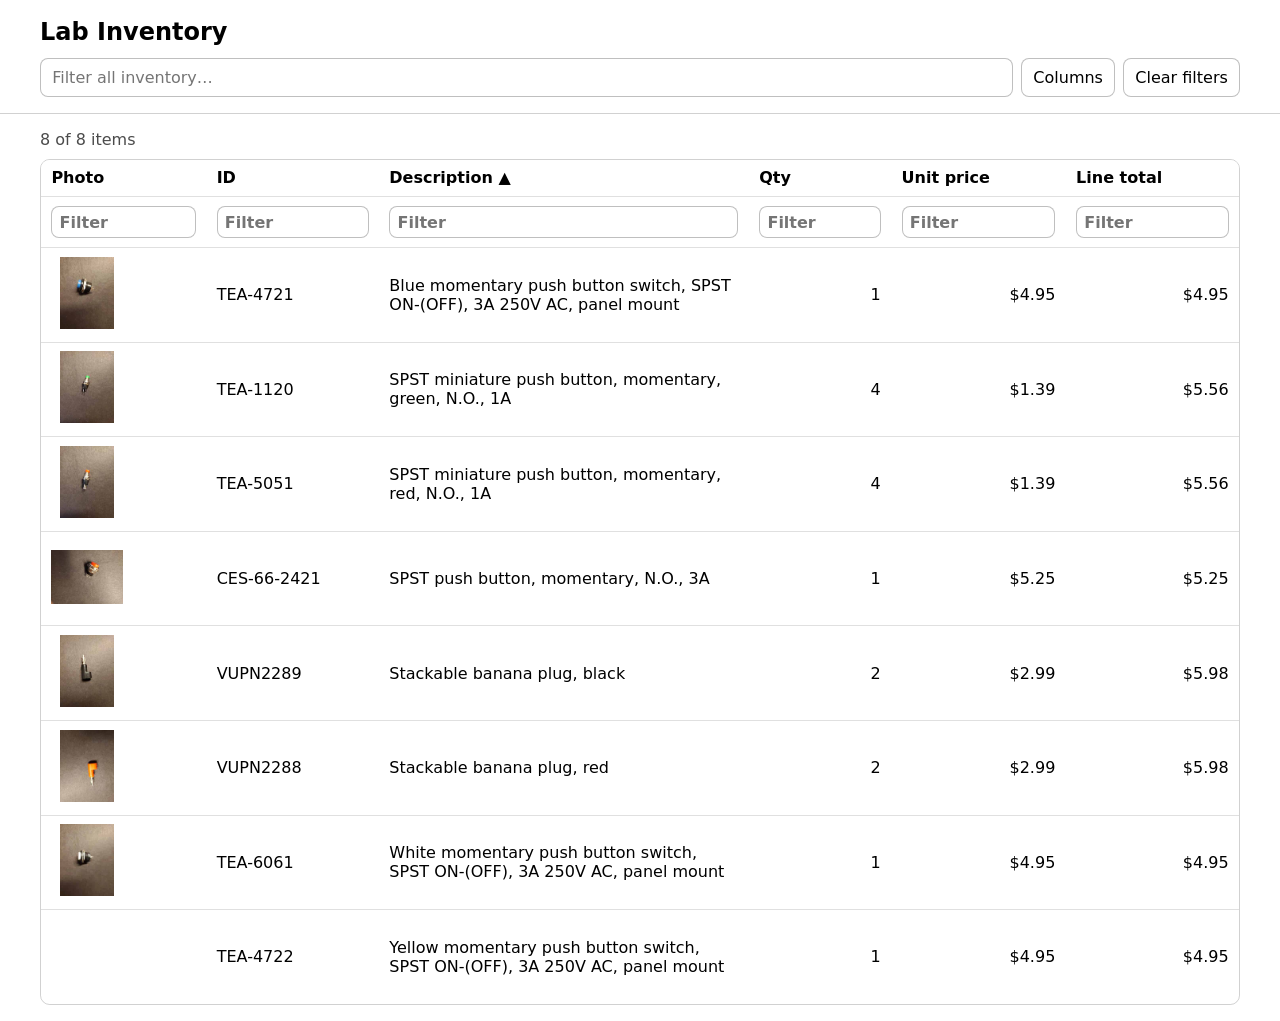
==== inventory/index.html @ a1d1b316 "Add inventory browser" ====
<!doctype html>
<html lang="en">
<head>
<meta charset="utf-8">
<meta name="viewport" content="width=device-width,initial-scale=1">
<title>Lab Inventory</title>
<style>
:root{color-scheme:light dark;font-family:system-ui,-apple-system,Segoe UI,Roboto,sans-serif}
body{margin:0;background:Canvas;color:CanvasText}
header{position:sticky;top:0;z-index:3;background:Canvas;border-bottom:1px solid color-mix(in srgb,CanvasText 18%,transparent);padding:1rem}
.wrap{max-width:1200px;margin:auto}
h1{margin:.1rem 0 .8rem;font-size:1.5rem}
.controls{display:flex;gap:.5rem;flex-wrap:wrap;align-items:center}
input,button{font:inherit;padding:.55rem .7rem;border:1px solid color-mix(in srgb,CanvasText 25%,transparent);border-radius:.5rem;background:Canvas;color:CanvasText}
input[type=search]{min-width:18rem;flex:1}
button{cursor:pointer}
#columnsPanel{display:none;margin-top:.75rem;padding:.75rem;border:1px solid color-mix(in srgb,CanvasText 18%,transparent);border-radius:.6rem}
#columnsPanel.open{display:block}
.column-grid{display:flex;gap:.7rem 1rem;flex-wrap:wrap;margin-bottom:.7rem}
label{display:flex;gap:.35rem;align-items:center}
main{max-width:1200px;margin:1rem auto;padding:0 1rem}
.meta{opacity:.7;margin-bottom:.6rem}
.table-wrap{overflow:auto;border:1px solid color-mix(in srgb,CanvasText 18%,transparent);border-radius:.6rem}
table{border-collapse:collapse;width:100%;min-width:720px}
th,td{padding:.55rem .65rem;border-bottom:1px solid color-mix(in srgb,CanvasText 12%,transparent);text-align:left;vertical-align:middle}
th{position:sticky;top:0;background:Canvas;z-index:1;white-space:nowrap}
th.sortable{cursor:pointer}
tr:last-child td{border-bottom:0}
.filter-row input{width:100%;box-sizing:border-box;padding:.35rem .45rem}
.thumb{width:72px;height:72px;object-fit:contain;border-radius:.35rem;background:#fff}
.num{text-align:right}
.small{font-size:.86rem;opacity:.75}
.empty{text-align:center;padding:2rem}
</style>
</head>
<body>
<header>
  <div class="wrap">
    <h1>Lab Inventory</h1>
    <div class="controls">
      <input id="globalFilter" type="search" placeholder="Filter all inventory…">
      <button id="columnsBtn" type="button">Columns</button>
      <button id="clearBtn" type="button">Clear filters</button>
    </div>
    <div id="columnsPanel">
      <div id="columnChoices" class="column-grid"></div>
      <div class="controls">
        <button id="saveDefaultBtn" type="button">Save visible as default</button>
        <button id="resetDefaultBtn" type="button">Reset defaults</button>
      </div>
      <div class="small" style="margin-top:.5rem">Column preferences are saved in this browser.</div>
    </div>
  </div>
</header>

<main>
  <div id="meta" class="meta"></div>
  <div class="table-wrap">
    <table>
      <thead id="thead"></thead>
      <tbody id="tbody"></tbody>
    </table>
  </div>
</main>

<script>
const SITE_DEFAULT_COLUMNS = ["photo","id","description","quantity","unit_price","line_total"];
const labels = {
  id:"ID", description:"Description", quantity:"Qty", unit_price:"Unit price",
  line_total:"Line total", currency:"Currency", photo:"Photo", photo_status:"Photo status"
};
const state = {
  items:[], columns:[], visible:[], filters:{}, global:"",
  sortKey:"description", sortDir:1
};
const savedDefaultsKey = "lab.inventory.defaultColumns.v1";

const fmt = (key,val) => {
  if (val == null) return "";
  if (["unit_price","line_total"].includes(key) && typeof val === "number") return "$" + val.toFixed(2);
  return String(val);
};

function deriveColumns(items){
  const set = new Set();
  items.forEach(item => Object.keys(item).forEach(k => set.add(k)));
  const preferred = ["photo","id","description","quantity","unit_price","line_total","currency","photo_status"];
  return [...preferred.filter(k=>set.has(k)), ...[...set].filter(k=>!preferred.includes(k)).sort()];
}

function loadDefaults(){
  try {
    const saved = JSON.parse(localStorage.getItem(savedDefaultsKey));
    if (Array.isArray(saved)) return saved.filter(c=>state.columns.includes(c));
  } catch {}
  return SITE_DEFAULT_COLUMNS.filter(c=>state.columns.includes(c));
}

function renderColumnPanel(){
  const box = document.getElementById("columnChoices");
  box.innerHTML = "";
  state.columns.forEach(col=>{
    const label = document.createElement("label");
    const cb = document.createElement("input");
    cb.type = "checkbox";
    cb.checked = state.visible.includes(col);
    cb.addEventListener("change", ()=>{
      if(cb.checked && !state.visible.includes(col)) state.visible.push(col);
      if(!cb.checked) state.visible = state.visible.filter(c=>c!==col);
      render();
    });
    label.append(cb, document.createTextNode(labels[col] || col));
    box.append(label);
  });
}

function compare(a,b,key){
  const av=a[key], bv=b[key];
  if(av==null && bv==null) return 0;
  if(av==null) return 1;
  if(bv==null) return -1;
  if(typeof av==="number" && typeof bv==="number") return av-bv;
  return String(av).localeCompare(String(bv),undefined,{numeric:true,sensitivity:"base"});
}

function filteredItems(){
  const g = state.global.trim().toLowerCase();
  return state.items
    .filter(item=>{
      if(g && !Object.values(item).some(v=>String(v??"").toLowerCase().includes(g))) return false;
      return Object.entries(state.filters).every(([k,v])=>{
        if(!v) return true;
        return String(item[k]??"").toLowerCase().includes(v.toLowerCase());
      });
    })
    .sort((a,b)=>compare(a,b,state.sortKey)*state.sortDir);
}

function render(){
  renderColumnPanel();
  const thead=document.getElementById("thead"), tbody=document.getElementById("tbody");
  thead.innerHTML=""; tbody.innerHTML="";
  if(state.visible.length===0){
    tbody.innerHTML='<tr><td class="empty">Choose at least one column.</td></tr>';
    return;
  }

  const head=document.createElement("tr");
  state.visible.forEach(col=>{
    const th=document.createElement("th");
    th.className="sortable";
    th.textContent=(labels[col]||col) + (state.sortKey===col ? (state.sortDir===1?" ▲":" ▼") : "");
    th.addEventListener("click",()=>{
      if(state.sortKey===col) state.sortDir*=-1; else {state.sortKey=col; state.sortDir=1;}
      render();
    });
    head.append(th);
  });
  thead.append(head);

  const filters=document.createElement("tr");
  filters.className="filter-row";
  state.visible.forEach(col=>{
    const th=document.createElement("th");
    const inp=document.createElement("input");
    inp.placeholder="Filter";
    inp.value=state.filters[col]||"";
    inp.addEventListener("input",()=>{state.filters[col]=inp.value; renderRows();});
    th.append(inp); filters.append(th);
  });
  thead.append(filters);

  renderRows();
}

function renderRows(){
  const tbody=document.getElementById("tbody");
  tbody.innerHTML="";
  const rows=filteredItems();
  document.getElementById("meta").textContent = rows.length + " of " + state.items.length + " items";
  if(rows.length===0){
    const tr=document.createElement("tr"), td=document.createElement("td");
    td.colSpan=Math.max(1,state.visible.length); td.className="empty"; td.textContent="No matching inventory.";
    tr.append(td); tbody.append(tr); return;
  }
  rows.forEach(item=>{
    const tr=document.createElement("tr");
    state.visible.forEach(col=>{
      const td=document.createElement("td");
      if(typeof item[col]==="number") td.classList.add("num");
      if(col==="photo" && item[col]){
        const img=document.createElement("img");
        img.className="thumb"; img.loading="lazy"; img.src=item[col]; img.alt=item.description || item.id || "Inventory item";
        td.append(img);
      } else {
        td.textContent=fmt(col,item[col]);
      }
      tr.append(td);
    });
    tbody.append(tr);
  });
}

document.getElementById("globalFilter").addEventListener("input",e=>{state.global=e.target.value;renderRows();});
document.getElementById("clearBtn").addEventListener("click",()=>{
  state.global=""; state.filters={}; document.getElementById("globalFilter").value=""; render();
});
document.getElementById("columnsBtn").addEventListener("click",()=>document.getElementById("columnsPanel").classList.toggle("open"));
document.getElementById("saveDefaultBtn").addEventListener("click",()=>localStorage.setItem(savedDefaultsKey,JSON.stringify(state.visible)));
document.getElementById("resetDefaultBtn").addEventListener("click",()=>{
  localStorage.removeItem(savedDefaultsKey);
  state.visible=SITE_DEFAULT_COLUMNS.filter(c=>state.columns.includes(c));
  render();
});

fetch("inventory.json")
  .then(r=>{if(!r.ok) throw new Error("Could not load inventory.json"); return r.json();})
  .then(data=>{
    state.items = Array.isArray(data) ? data : (data.items || []);
    state.columns = deriveColumns(state.items);
    state.visible = loadDefaults();
    render();
  })
  .catch(err=>{
    document.getElementById("meta").textContent=err.message;
    document.getElementById("tbody").innerHTML='<tr><td class="empty">Inventory failed to load.</td></tr>';
  });
</script>
</body>
</html>
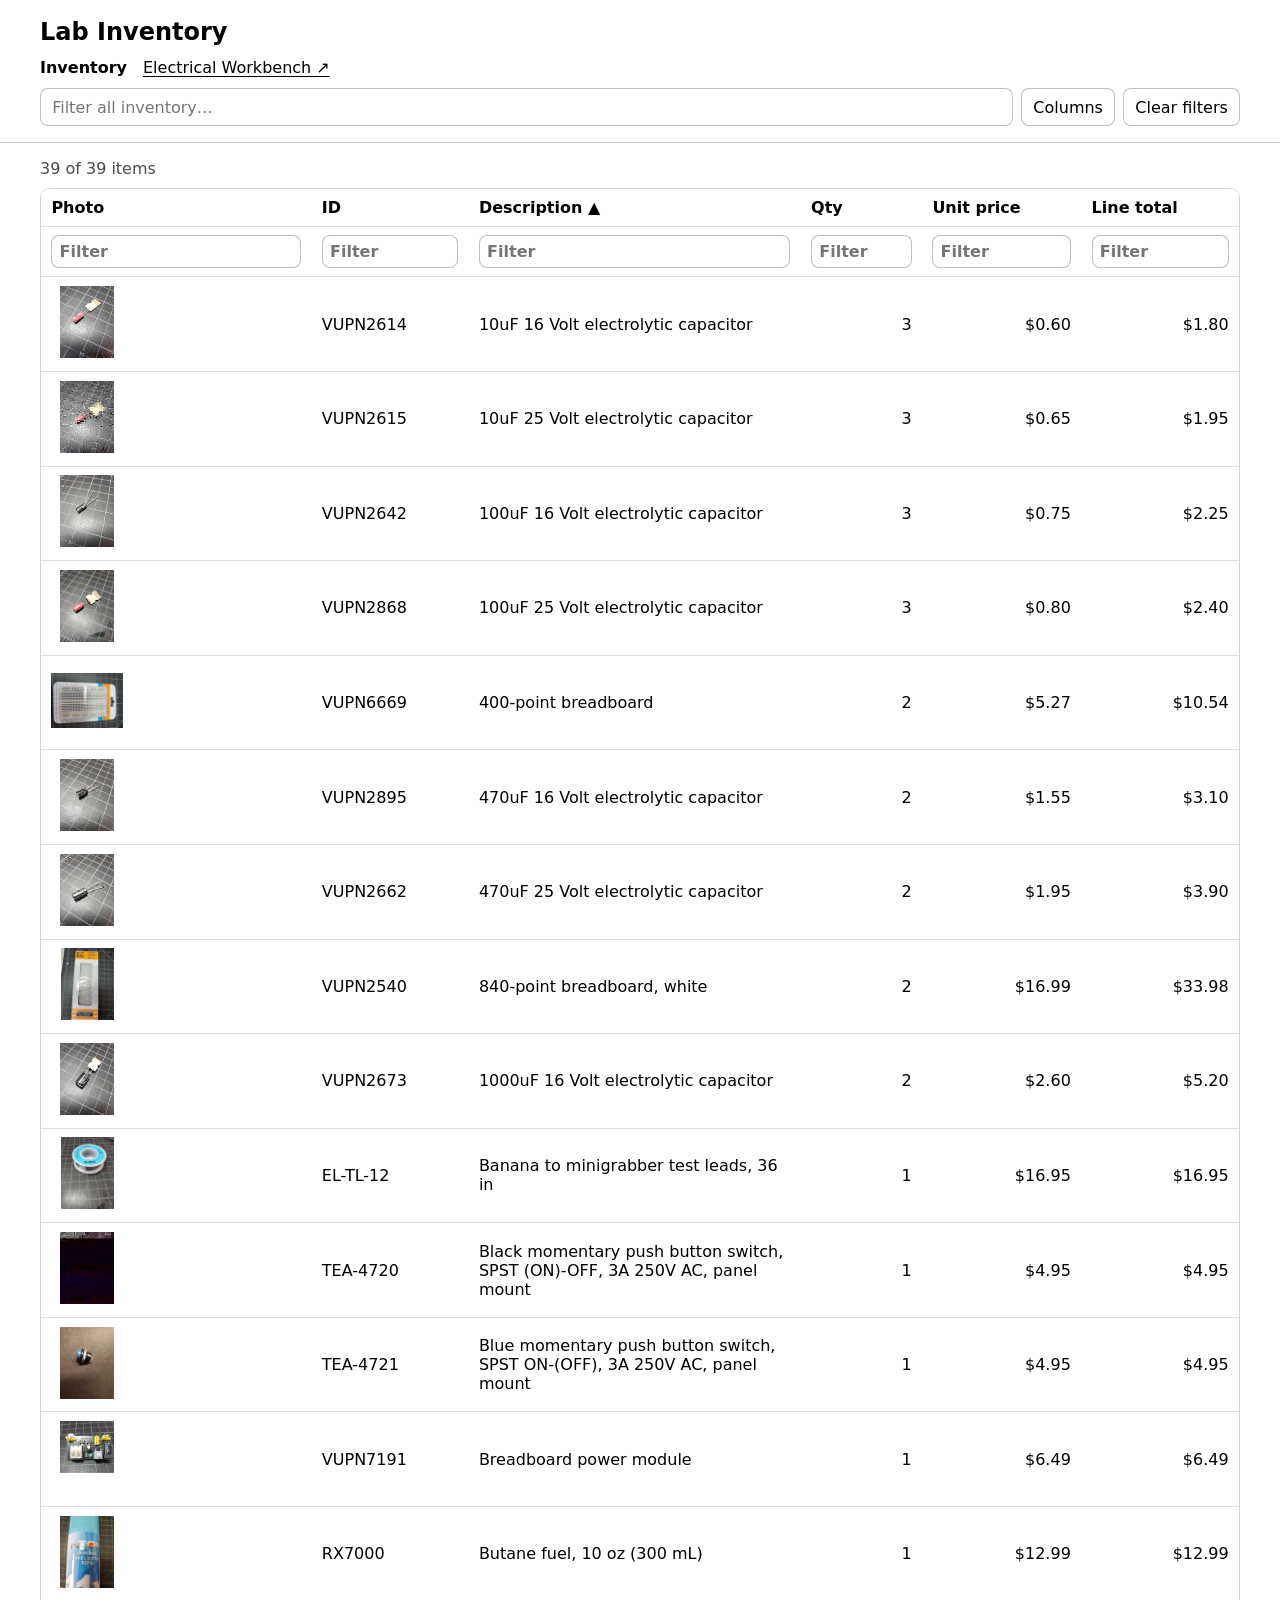
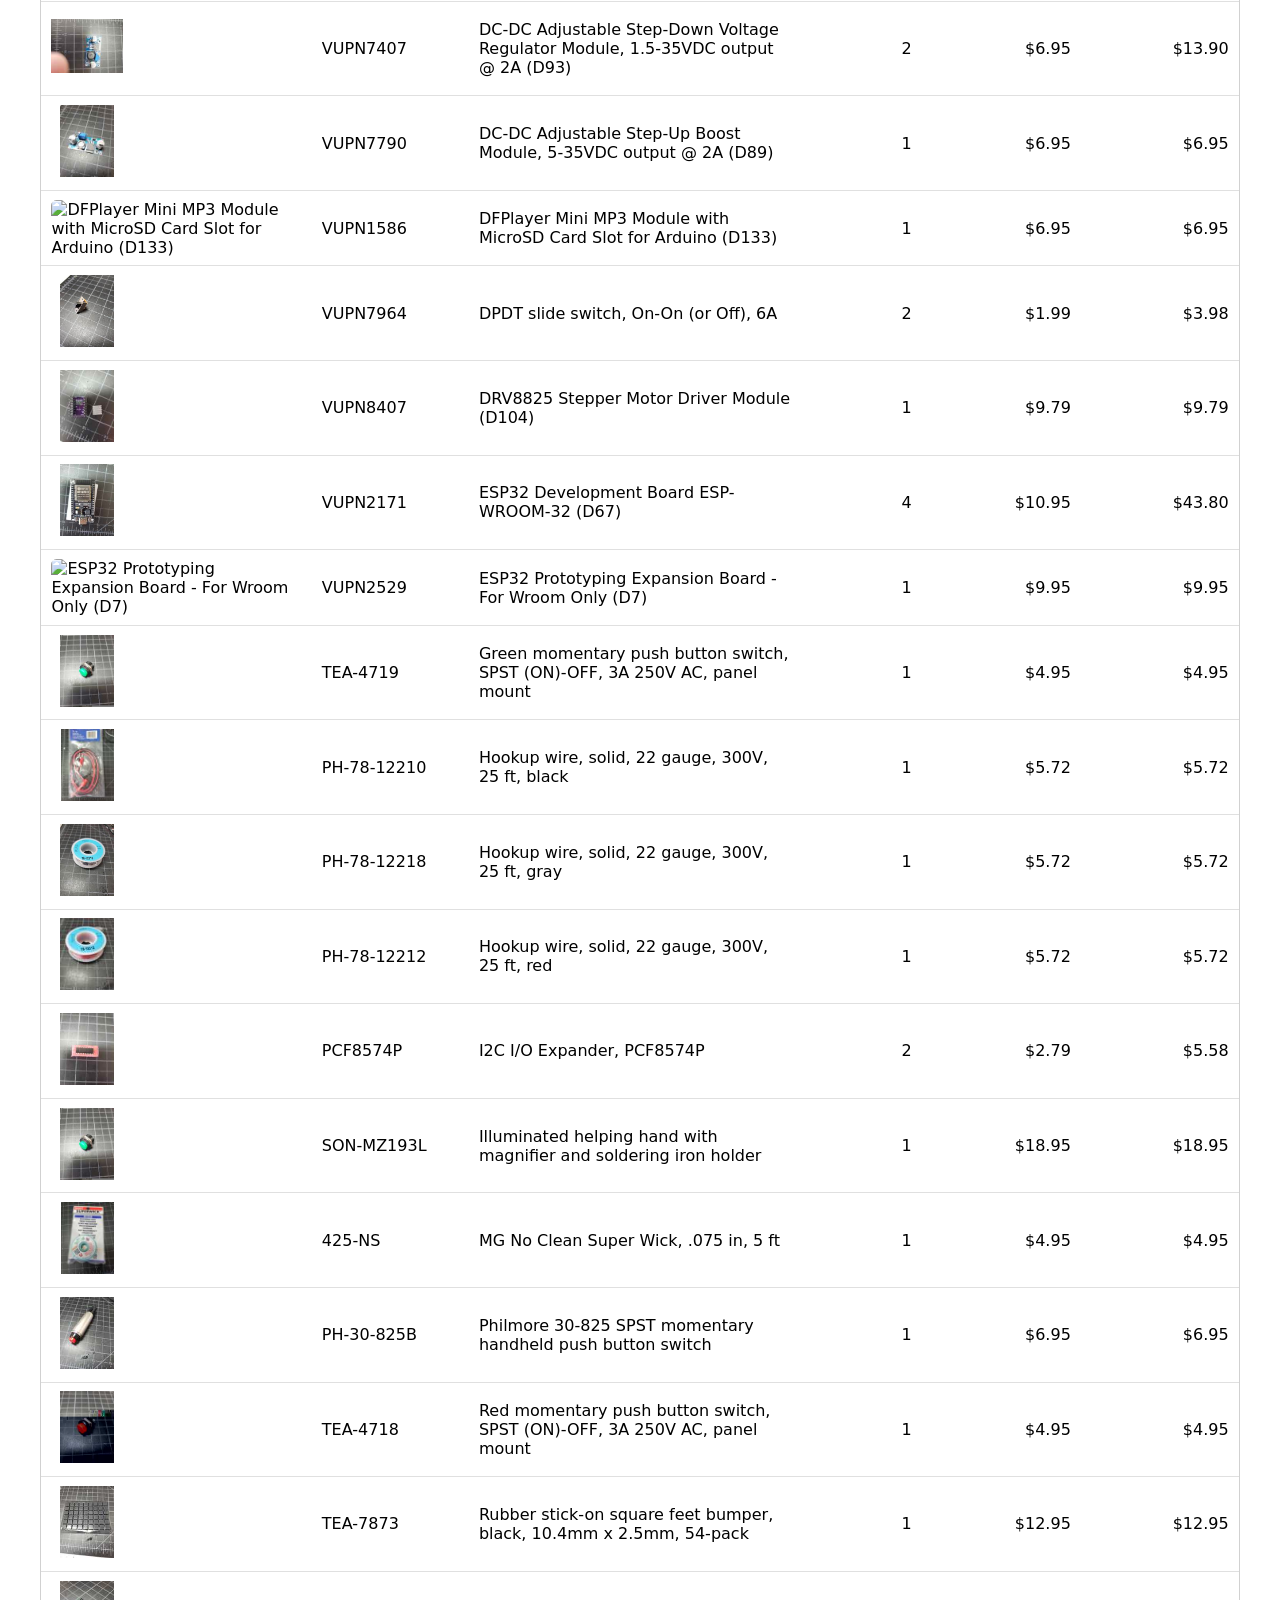
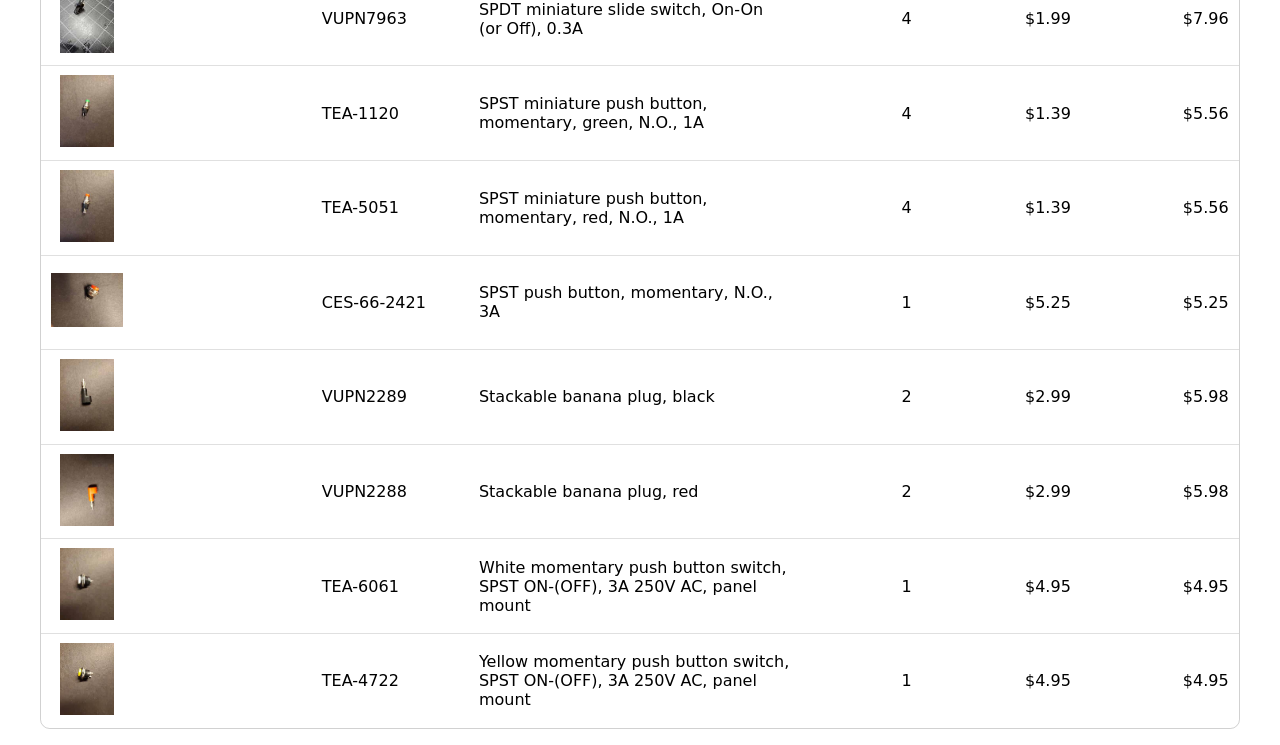
==== commit e254e960: "Add EWorkbench link to lab inventory homepage" ====
--- a/inventory/index.html
+++ b/inventory/index.html
@@ -10,6 +10,9 @@
 header{position:sticky;top:0;z-index:3;background:Canvas;border-bottom:1px solid color-mix(in srgb,CanvasText 18%,transparent);padding:1rem}
 .wrap{max-width:1200px;margin:auto}
 h1{margin:.1rem 0 .8rem;font-size:1.5rem}
+.site-nav{display:flex;gap:1rem;align-items:center;flex-wrap:wrap;margin-bottom:.65rem}
+.site-nav a{color:inherit;text-underline-offset:.2em}
+.site-nav a[aria-current=page]{font-weight:700;text-decoration:none}
 .controls{display:flex;gap:.5rem;flex-wrap:wrap;align-items:center}
 input,button{font:inherit;padding:.55rem .7rem;border:1px solid color-mix(in srgb,CanvasText 25%,transparent);border-radius:.5rem;background:Canvas;color:CanvasText}
 input[type=search]{min-width:18rem;flex:1}
@@ -37,6 +40,10 @@
 <header>
   <div class="wrap">
     <h1>Lab Inventory</h1>
+    <nav class="site-nav" aria-label="Lab tools">
+      <a href="./" aria-current="page">Inventory</a>
+      <a href="eworkbench/">Electrical Workbench ↗</a>
+    </nav>
     <div class="controls">
       <input id="globalFilter" type="search" placeholder="Filter all inventory…">
       <button id="columnsBtn" type="button">Columns</button>
